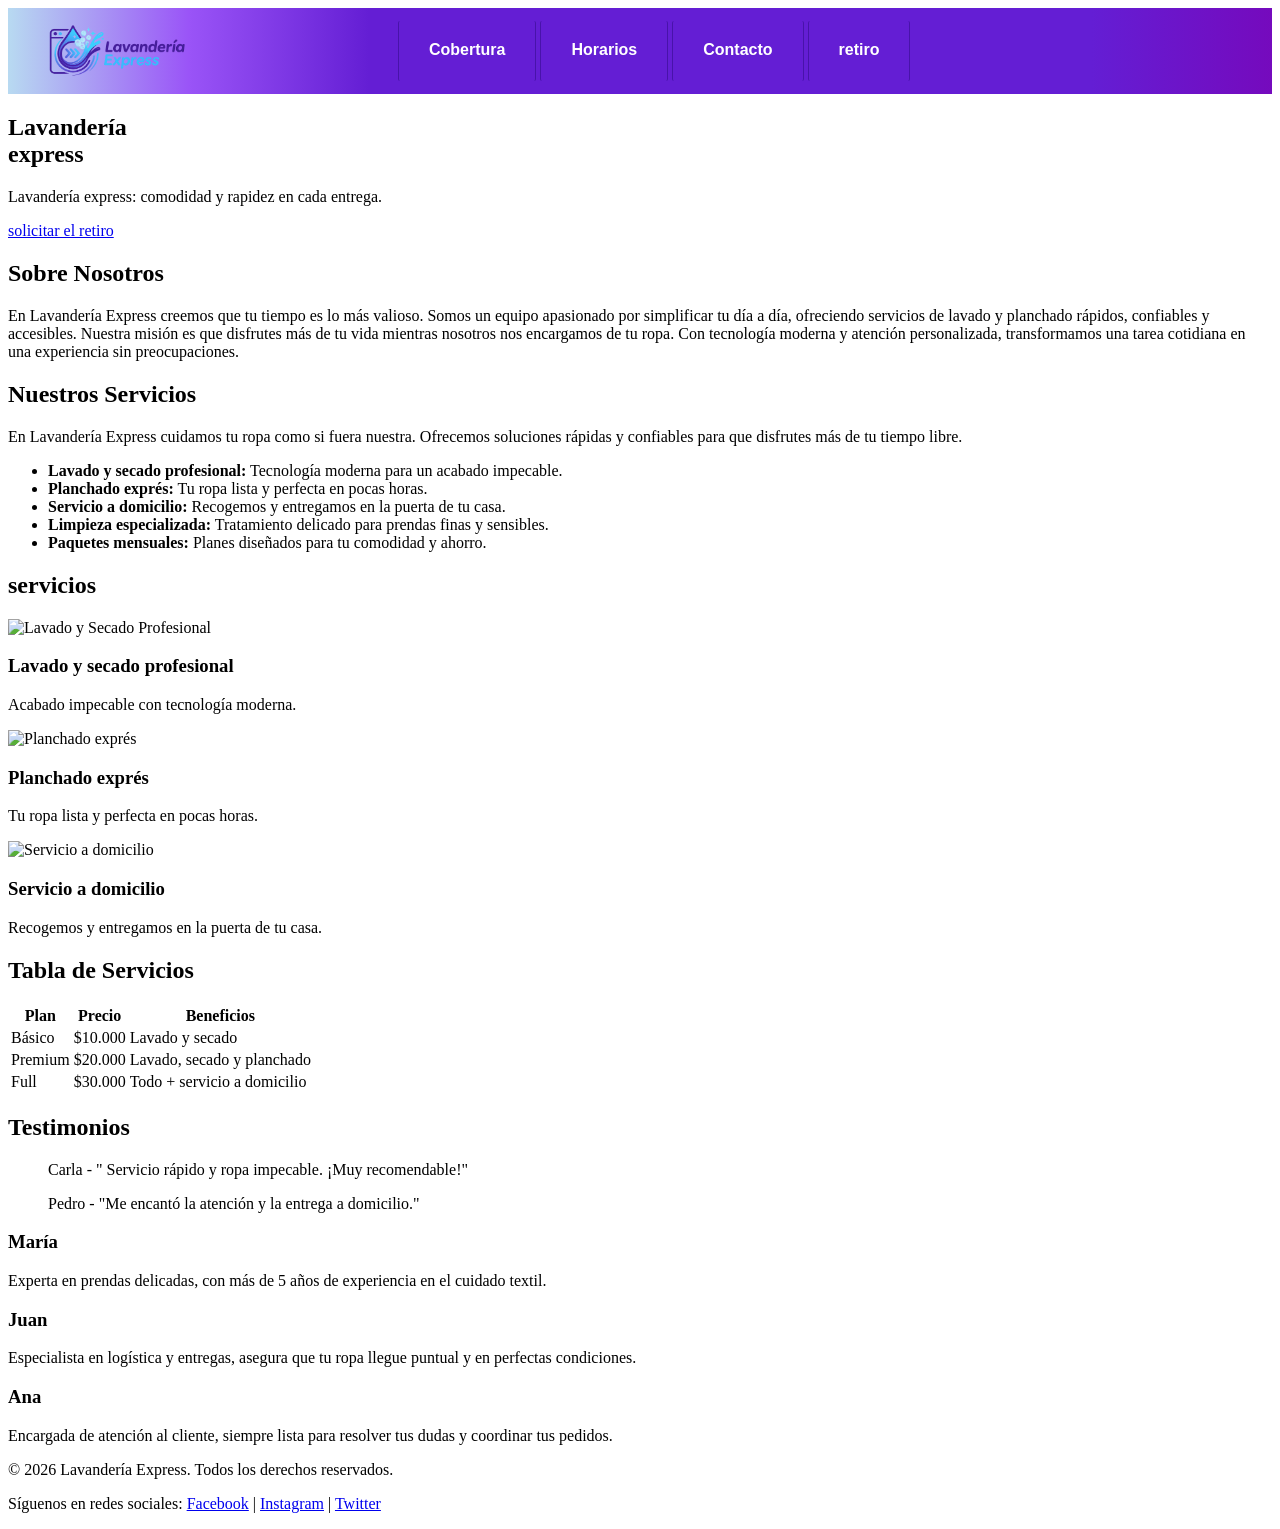
==== index.html @ fbf85f1e "etapa 1: navbar terminado" ====
<!DOCTYPE html>
<html lang="en">
<head>
  <meta charset="UTF-8">
  <meta name="viewport" content="width=device-width, initial-scale=1.0">
  <title>Lavanderia</title>
  <link rel="stylesheet" href="src/css/navbar.css">
</head>
<body>
  <header>
    <nav class="navbar">

      
      <a href="#" class="brand">
        <img src="src/assets/logoLavanderia.png" alt="logo" class="logo-lavanderia" id="logo">
      </a>
      
      
      <ul class="nav-links">
        
        <li><a href="#cobertura">Cobertura</a></li>
        <li><a href="#horarios">Horarios</a></li>
        <li><a href="#contacto">Contacto</a></li>
        <li><a href="#form-retiro">retiro</a></li>
      </ul>
    </nav>
  </header>
    
  <section class="hero">
    <h1>Lavandería <br>express</h1>
    <p>Lavandería express: comodidad y rapidez en cada entrega.</p>
    <a href="#retiro" class="btn">solicitar el retiro</a>
  </section>

  <main>
    <section class="sect-sobre-nosotros">
      <div>
        <h2>Sobre Nosotros</h2>
        <p>En Lavandería Express creemos que tu tiempo es lo más valioso. Somos un equipo apasionado por simplificar tu día a día, ofreciendo servicios de lavado y planchado rápidos, confiables y accesibles. Nuestra misión es que disfrutes más de tu vida mientras nosotros nos encargamos de tu ropa. Con tecnología moderna y atención personalizada, transformamos una tarea cotidiana en una experiencia sin preocupaciones.</p>
      </div>
    </section>

    <section class="sec-servicios">
      <div>
        <h2>Nuestros Servicios</h2>
        <p>En Lavandería Express cuidamos tu ropa como si fuera nuestra. Ofrecemos soluciones rápidas y confiables para que disfrutes más de tu tiempo libre.</p>
        <div>
          <ul>
            <li><b class="bold-service-one">Lavado y secado profesional:</b> Tecnología moderna para un acabado impecable.</li>
            <li><b class="bold-service-two">Planchado exprés:</b> Tu ropa lista y perfecta en pocas horas.</li>
            <li><b class="bold-service-one">Servicio a domicilio:</b> Recogemos y entregamos en la puerta de tu casa.</li>
            <li><b class="bold-service-two">Limpieza especializada:</b> Tratamiento delicado para prendas finas y sensibles.</li>
            <li><b class="bold-service-one">Paquetes mensuales:</b> Planes diseñados para tu comodidad y ahorro.</li>            
          </ul>
        </div>
      </div>
    </section>
    
    <section>
      <h2>servicios</h2>
      <div>

        <article>
          <img src="imagen-referencia1" alt="Lavado y Secado Profesional">
          <h3>Lavado y secado profesional</h3>
          <p>Acabado impecable con tecnología moderna.</p> 
        </article>

        <article>
          <img src="imagen-referencia2" alt="Planchado exprés">
          <h3>Planchado exprés</h3>
          <p>Tu ropa lista y perfecta en pocas horas.</p> 
        </article>

        <article>
          <img src="https://recadosadomicilio.com/theme/images/articles/lavanderia-a-domicilio-descubre-las-ventajas/lavanderia-a-domicilio-descubre-las-ventajas.webp" alt="Servicio a domicilio" width="200">
          <h3>Servicio a domicilio</h3>
          <p>Recogemos y entregamos en la puerta de tu casa.</p> 
        </article>

      </div>
    </section>

    <section>
      <h2>Tabla de Servicios</h2>
      <table>
        <tr>
          <th class="head-table">Plan</th>
          <th class="head-table">Precio</th>
          <th class="head-table">Beneficios</th>
        </tr>
        <tr>
          <td class="body-table-one">Básico</td>
          <td>$10.000</td>
          <td>Lavado y secado</td>
        </tr>
        <tr>
          <td class="body-table-two">Premium</td>
          <td>$20.000</td>
          <td>Lavado, secado y planchado</td>
        </tr>
        <tr>
          <td class="body-table-three">Full</td>
          <td>$30.000</td>
          <td>Todo + servicio a domicilio</td>
        </tr>
      </table>
    </section>

    <section>
      <h2>Testimonios</h2>
      <blockquote>Carla - " Servicio rápido y ropa impecable. ¡Muy recomendable!"</blockquote>
      <blockquote>Pedro - "Me encantó la atención y la entrega a domicilio."</blockquote>
    </section>

    <section>
      <article>
        <h3>María</h3>
        <p>Experta en prendas delicadas, con más de 5 años de experiencia en el cuidado textil.</p>
      </article>

      <article>
        <h3>Juan</h3>
        <p>Especialista en logística y entregas, asegura que tu ropa llegue puntual y en perfectas condiciones.</p>
      </article>

      <article>
        <h3>Ana</h3>
        <p>Encargada de atención al cliente, siempre lista para resolver tus dudas y coordinar tus pedidos.</p>
      </article>
    </section>
  </main>

  <footer>
  <p>© 2026 Lavandería Express. Todos los derechos reservados.</p>
  <p>Síguenos en redes sociales: 
    <a href="#">Facebook</a> | 
    <a href="#">Instagram</a> | 
    <a href="#">Twitter</a>
  </p>
  </footer>
  
</body>
</html>
---- src/css/navbar.css ----
/* barra de navegacion */

.navbar {
    display: flex;
    align-items: center;
    background: linear-gradient(to right, #b8daf1,#9a54f7,#641ed4,#641ed4, #641ed4, #641ed4, #641ed4, #750abd); /* color del background rgb */
    padding: 10px 30px;
    width: 100%;
    margin: 0;
    box-sizing: border-box;
}

#logo {
    width: 160px;
    height: auto;
    display: block;
    margin-right: 50px;
}

.brand {
    color: white;
    text-decoration: none;
    font-family: Arial, sans-serif;
    font-size: 24px;
    font-weight: bold;
    margin-right: 150px;
}

.nav-links {
    display: flex;
    align-items: center;
    list-style: none;
    gap: 3px;
    margin: 0;
    padding: 0 35px;
}

.nav-links li {
    border-right: 1.9px solid rgb(72, 19, 170);
    border-left: 1.9px solid rgb(72, 19, 170);
    padding-right: 1px;
    margin-right: 1px;
    height: 20px;
    padding: 20px;
    border-radius: 2px;
}



.nav-links a {
    color: white;
    text-decoration: none;
    font-family: Arial, sans-serif;
    font-weight: bold;
    padding: 10px;
}

.nav-links a:hover {
    color: linear-gradient(to right, #53e9e1 #641ed4, #42daf5);
    border-radius: 2px;
}
.nav-links li:hover {
    color: #e5e7eb;
    background-color: #6c1cec;
    border-radius: 4px;
}
.nav-links {
    display: flex;
    list-style: none;
    padding: 0;
    margin: 0;
}
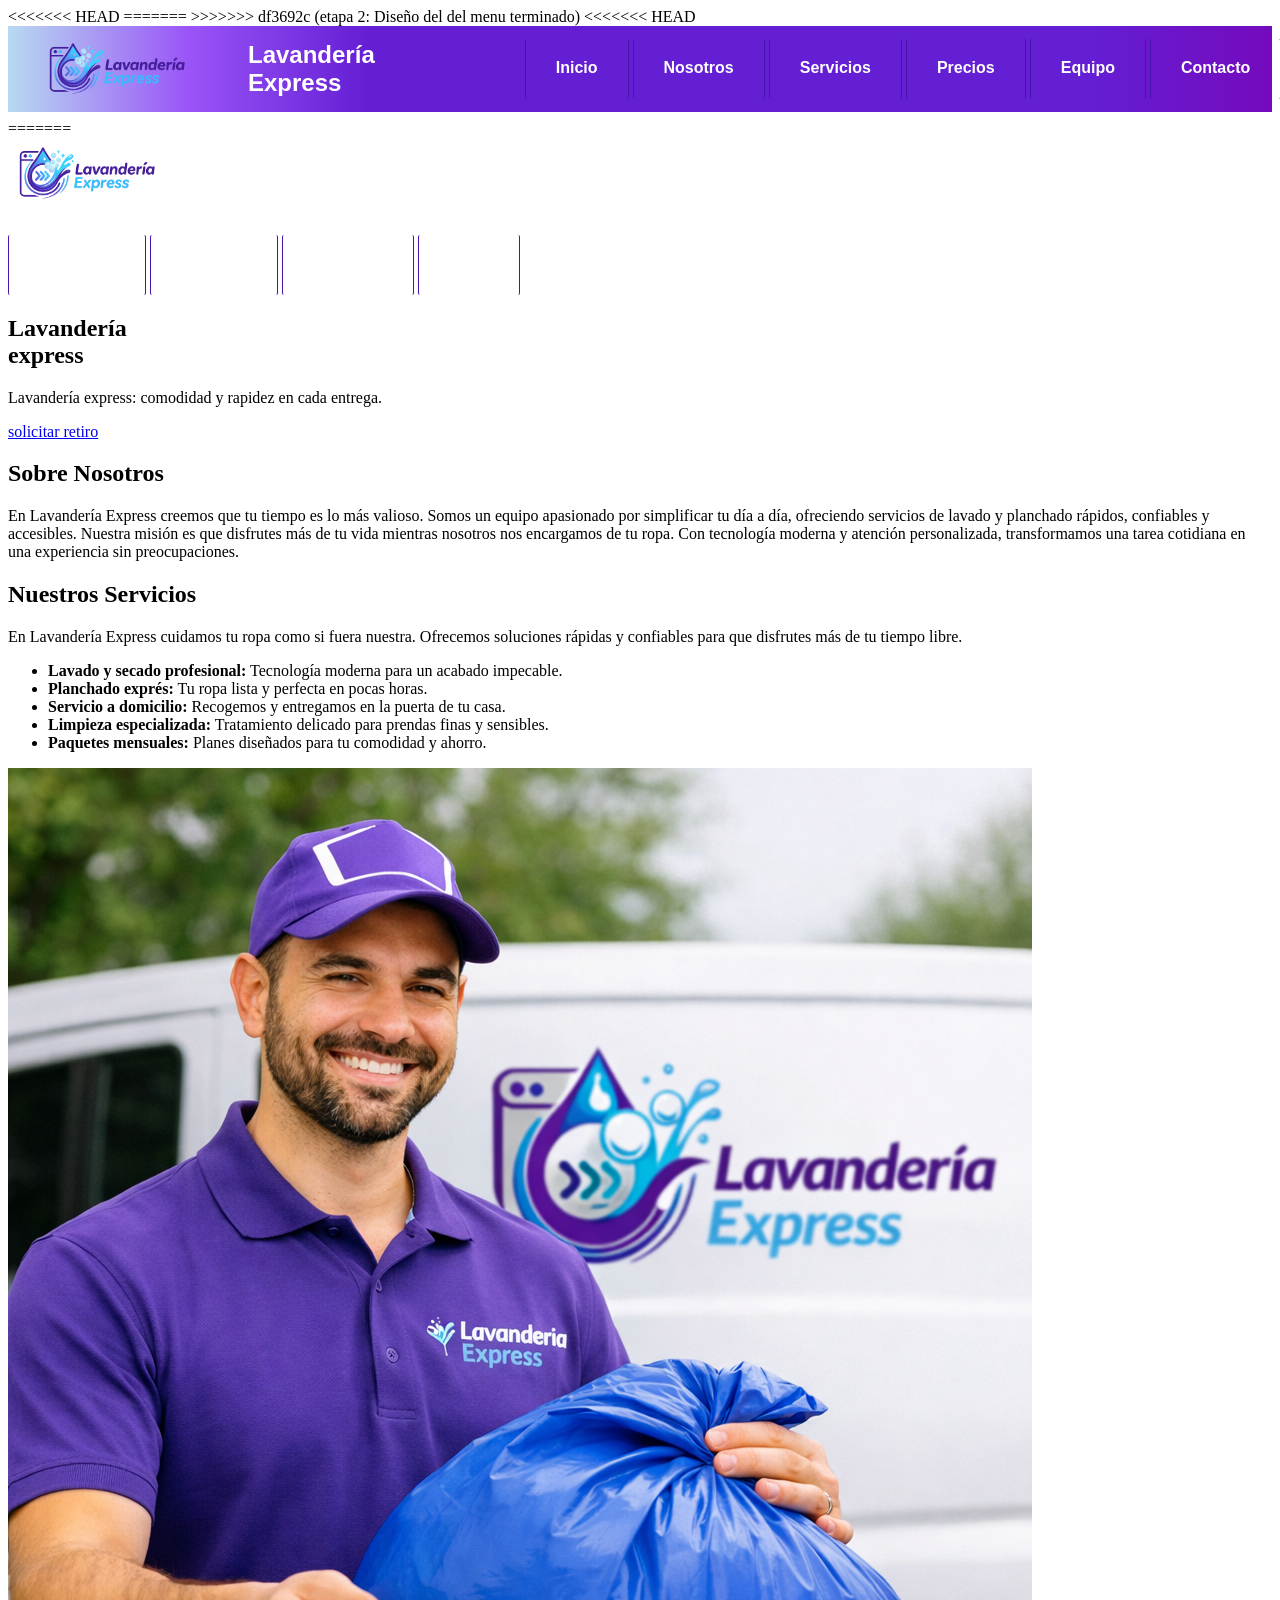
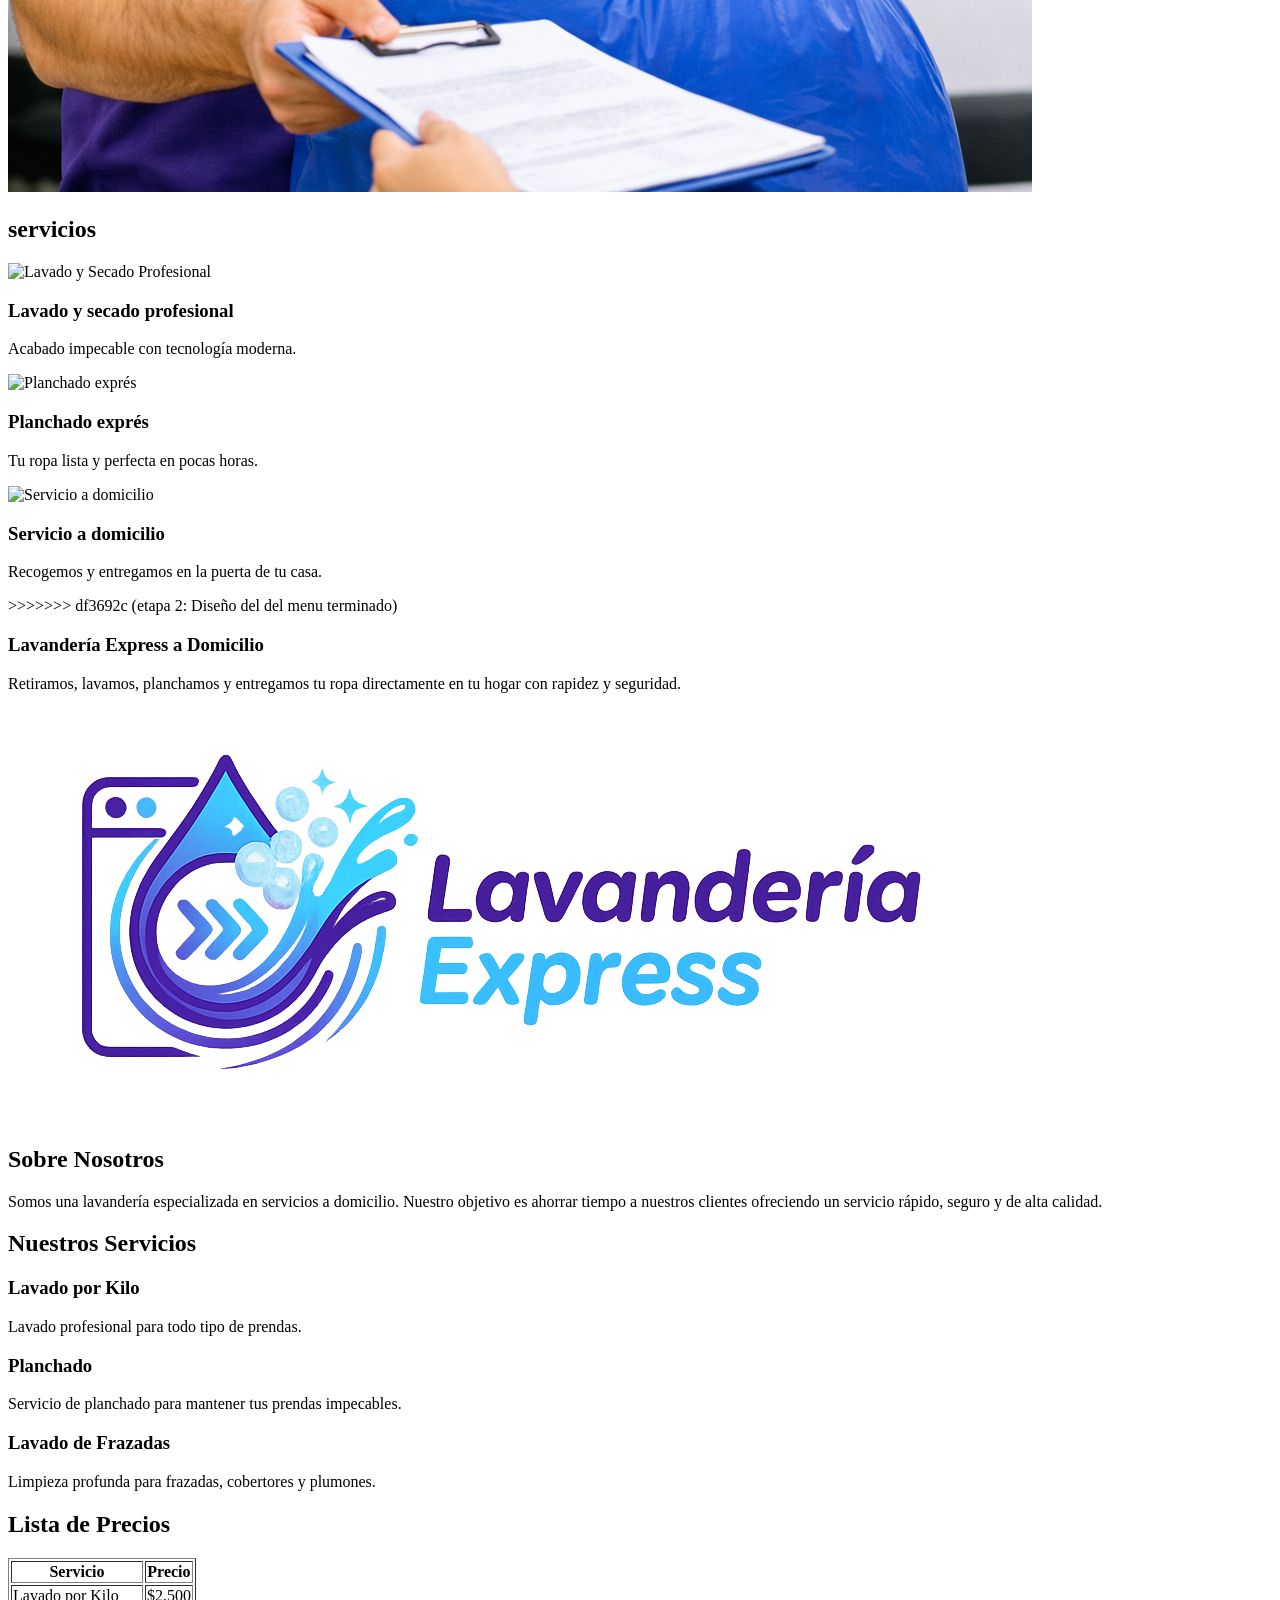
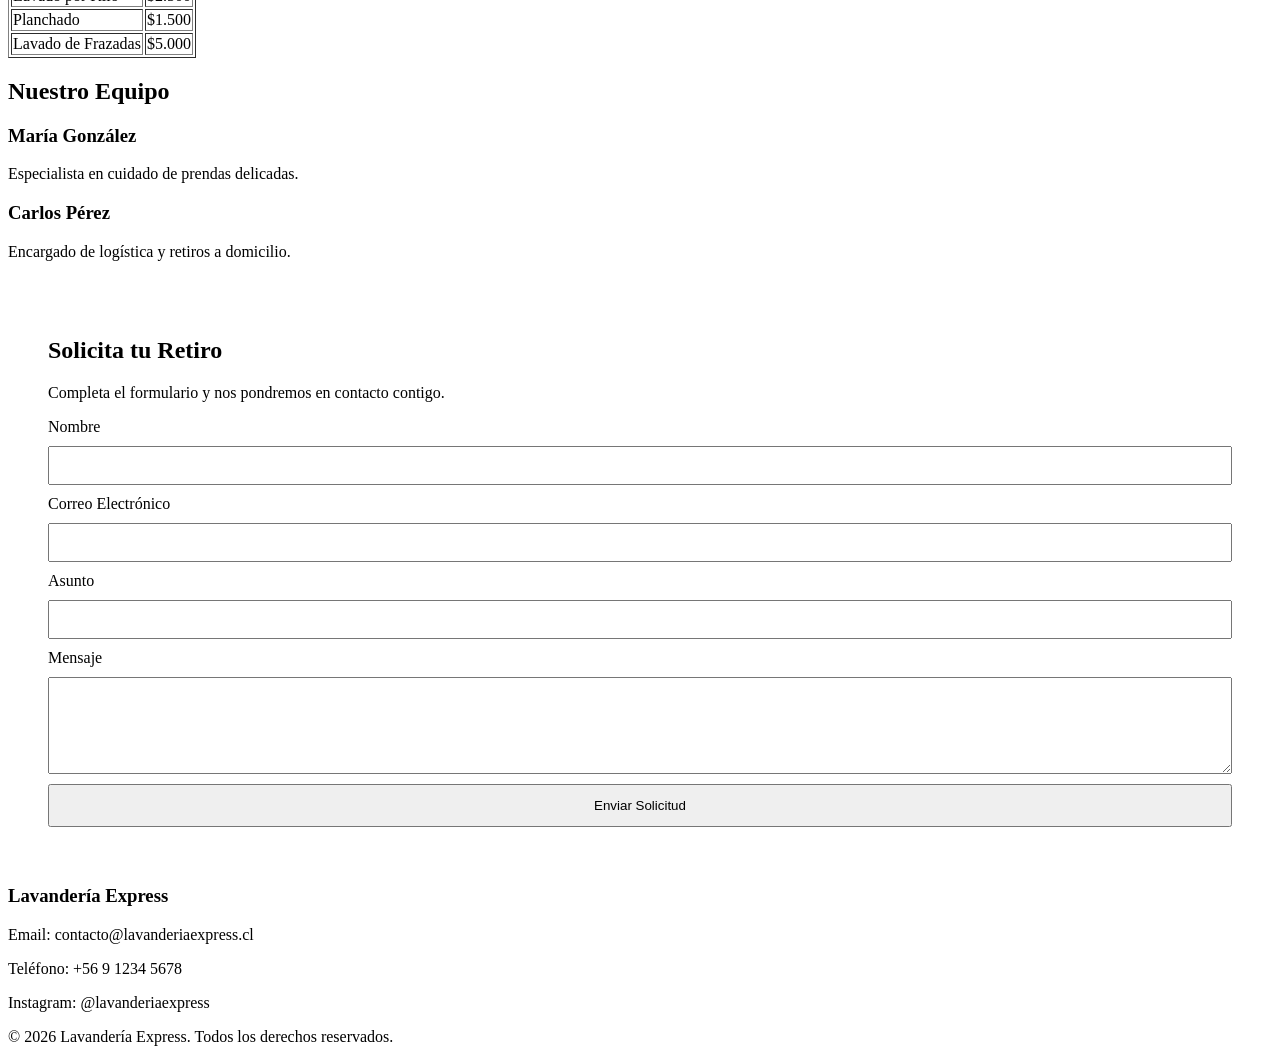
==== commit b6a0ffbe: "etapa 3: menu web terminado" ====
--- a/index.html
+++ b/index.html
@@ -1,15 +1,46 @@
 <!DOCTYPE html>
-<html lang="en">
+<html lang="es">
 <head>
+<<<<<<< HEAD
+    <meta charset="UTF-8">
+    <meta name="viewport" content="width=device-width, initial-scale=1.0">
+    <title>Lavandería Express</title>
+
+    <link rel="stylesheet" href="src/css/navbar.css">
+    <link rel="stylesheet" href="src/css/formulario.css">
+=======
   <meta charset="UTF-8">
   <meta name="viewport" content="width=device-width, initial-scale=1.0">
   <title>Lavanderia</title>
   <link rel="stylesheet" href="src/css/navbar.css">
+  <link rel="stylesheet" href="src/css/section.css">  
+>>>>>>> df3692c (etapa 2: Diseño del del menu terminado)
 </head>
+
 <body>
-  <header>
-    <nav class="navbar">
-
+
+<<<<<<< HEAD
+    <header>
+        <nav class="navbar">
+
+            <img id="logo" src="src/assets/logoLavanderia.png" alt="Logo de Lavandería Express">
+
+            <a href="#" class="brand">Lavandería Express</a>
+
+            <ul class="nav-links">
+                <li><a href="#inicio">Inicio</a></li>
+                <li><a href="#sobre-nosotros">Nosotros</a></li>
+                <li><a href="#servicios">Servicios</a></li>
+                <li><a href="#precios">Precios</a></li>
+                <li><a href="#equipo">Equipo</a></li>
+                <li><a href="#contacto">Contacto</a></li>
+            </ul>
+
+        </nav>
+    </header>
+
+    <main>
+=======
       
       <a href="#" class="brand">
         <img src="src/assets/logoLavanderia.png" alt="logo" class="logo-lavanderia" id="logo">
@@ -27,118 +58,200 @@
   </header>
     
   <section class="hero">
+    <div>
     <h1>Lavandería <br>express</h1>
-    <p>Lavandería express: comodidad y rapidez en cada entrega.</p>
-    <a href="#retiro" class="btn">solicitar el retiro</a>
+    <p class="parrafo">Lavandería express: comodidad y rapidez en cada entrega.</p>
+  </div>
+
+    <div>
+      <a href="#retiro" class="btn">solicitar retiro</a>
+    </div>
+
   </section>
 
-  <main>
+  <main class="contenido-menu">
     <section class="sect-sobre-nosotros">
-      <div>
+      <div class="div-sobre-n">
         <h2>Sobre Nosotros</h2>
         <p>En Lavandería Express creemos que tu tiempo es lo más valioso. Somos un equipo apasionado por simplificar tu día a día, ofreciendo servicios de lavado y planchado rápidos, confiables y accesibles. Nuestra misión es que disfrutes más de tu vida mientras nosotros nos encargamos de tu ropa. Con tecnología moderna y atención personalizada, transformamos una tarea cotidiana en una experiencia sin preocupaciones.</p>
       </div>
     </section>
 
-    <section class="sec-servicios">
-      <div>
-        <h2>Nuestros Servicios</h2>
-        <p>En Lavandería Express cuidamos tu ropa como si fuera nuestra. Ofrecemos soluciones rápidas y confiables para que disfrutes más de tu tiempo libre.</p>
-        <div>
-          <ul>
-            <li><b class="bold-service-one">Lavado y secado profesional:</b> Tecnología moderna para un acabado impecable.</li>
-            <li><b class="bold-service-two">Planchado exprés:</b> Tu ropa lista y perfecta en pocas horas.</li>
-            <li><b class="bold-service-one">Servicio a domicilio:</b> Recogemos y entregamos en la puerta de tu casa.</li>
-            <li><b class="bold-service-two">Limpieza especializada:</b> Tratamiento delicado para prendas finas y sensibles.</li>
-            <li><b class="bold-service-one">Paquetes mensuales:</b> Planes diseñados para tu comodidad y ahorro.</li>            
-          </ul>
+    <div class="servicios-wrapper">
+      <section class="sec-N-servicios">
+        <div class="servicios-text">
+          <h2>Nuestros Servicios</h2>
+          <p>En Lavandería Express cuidamos tu ropa como si fuera nuestra. Ofrecemos soluciones rápidas y confiables para que disfrutes más de tu tiempo libre.</p>
+          <div>
+            <ul>
+              <li><b class="bold-service-one">Lavado y secado profesional:</b> Tecnología moderna para un acabado impecable.</li>
+              <li><b class="bold-service-two">Planchado exprés:</b> Tu ropa lista y perfecta en pocas horas.</li>
+              <li><b class="bold-service-one">Servicio a domicilio:</b> Recogemos y entregamos en la puerta de tu casa.</li>
+              <li><b class="bold-service-two">Limpieza especializada:</b> Tratamiento delicado para prendas finas y sensibles.</li>
+              <li><b class="bold-service-one">Paquetes mensuales:</b> Planes diseñados para tu comodidad y ahorro.</li>
+            </ul>
+          </div>
         </div>
+      </section>
+      <div class="servicios-fuera">
+        <img src="src/assets/nuestrosServicios.png" alt="imagen" class="NuestrosServicios">
       </div>
-    </section>
-    
-    <section>
+    </div>
+
+    <section class="sec-S-servicios">
       <h2>servicios</h2>
       <div>
 
-        <article>
+        <article class="article-one">
           <img src="imagen-referencia1" alt="Lavado y Secado Profesional">
           <h3>Lavado y secado profesional</h3>
           <p>Acabado impecable con tecnología moderna.</p> 
         </article>
 
-        <article>
+        <article class="article-two">
           <img src="imagen-referencia2" alt="Planchado exprés">
           <h3>Planchado exprés</h3>
           <p>Tu ropa lista y perfecta en pocas horas.</p> 
         </article>
 
-        <article>
+        <article class="article-three">
           <img src="https://recadosadomicilio.com/theme/images/articles/lavanderia-a-domicilio-descubre-las-ventajas/lavanderia-a-domicilio-descubre-las-ventajas.webp" alt="Servicio a domicilio" width="200">
           <h3>Servicio a domicilio</h3>
           <p>Recogemos y entregamos en la puerta de tu casa.</p> 
         </article>
-
-      </div>
-    </section>
-
-    <section>
-      <h2>Tabla de Servicios</h2>
-      <table>
-        <tr>
-          <th class="head-table">Plan</th>
-          <th class="head-table">Precio</th>
-          <th class="head-table">Beneficios</th>
-        </tr>
-        <tr>
-          <td class="body-table-one">Básico</td>
-          <td>$10.000</td>
-          <td>Lavado y secado</td>
-        </tr>
-        <tr>
-          <td class="body-table-two">Premium</td>
-          <td>$20.000</td>
-          <td>Lavado, secado y planchado</td>
-        </tr>
-        <tr>
-          <td class="body-table-three">Full</td>
-          <td>$30.000</td>
-          <td>Todo + servicio a domicilio</td>
-        </tr>
-      </table>
-    </section>
-
-    <section>
-      <h2>Testimonios</h2>
-      <blockquote>Carla - " Servicio rápido y ropa impecable. ¡Muy recomendable!"</blockquote>
-      <blockquote>Pedro - "Me encantó la atención y la entrega a domicilio."</blockquote>
-    </section>
-
-    <section>
-      <article>
-        <h3>María</h3>
-        <p>Experta en prendas delicadas, con más de 5 años de experiencia en el cuidado textil.</p>
-      </article>
-
-      <article>
-        <h3>Juan</h3>
-        <p>Especialista en logística y entregas, asegura que tu ropa llegue puntual y en perfectas condiciones.</p>
-      </article>
-
-      <article>
-        <h3>Ana</h3>
-        <p>Encargada de atención al cliente, siempre lista para resolver tus dudas y coordinar tus pedidos.</p>
-      </article>
-    </section>
-  </main>
-
-  <footer>
-  <p>© 2026 Lavandería Express. Todos los derechos reservados.</p>
-  <p>Síguenos en redes sociales: 
-    <a href="#">Facebook</a> | 
-    <a href="#">Instagram</a> | 
-    <a href="#">Twitter</a>
-  </p>
-  </footer>
-  
+>>>>>>> df3692c (etapa 2: Diseño del del menu terminado)
+
+        <section id="inicio">
+            <h1>Lavandería Express a Domicilio</h1>
+            <p>
+                Retiramos, lavamos, planchamos y entregamos tu ropa
+                directamente en tu hogar con rapidez y seguridad.
+            </p>
+
+            <img src="src/assets/logoLavanderia.png"
+                 alt="Servicio de lavandería a domicilio">
+        </section>
+
+        <section id="sobre-nosotros">
+            <h2>Sobre Nosotros</h2>
+
+            <p>
+                Somos una lavandería especializada en servicios a domicilio.
+                Nuestro objetivo es ahorrar tiempo a nuestros clientes
+                ofreciendo un servicio rápido, seguro y de alta calidad.
+            </p>
+        </section>
+
+        <section id="servicios">
+
+            <h2>Nuestros Servicios</h2>
+
+            <article>
+                <h3>Lavado por Kilo</h3>
+                <p>Lavado profesional para todo tipo de prendas.</p>
+            </article>
+
+            <article>
+                <h3>Planchado</h3>
+                <p>Servicio de planchado para mantener tus prendas impecables.</p>
+            </article>
+
+            <article>
+                <h3>Lavado de Frazadas</h3>
+                <p>Limpieza profunda para frazadas, cobertores y plumones.</p>
+            </article>
+
+        </section>
+
+        <section id="precios">
+
+            <h2>Lista de Precios</h2>
+
+            <table border="1">
+
+                <tr>
+                    <th>Servicio</th>
+                    <th>Precio</th>
+                </tr>
+
+                <tr>
+                    <td>Lavado por Kilo</td>
+                    <td>$2.500</td>
+                </tr>
+
+                <tr>
+                    <td>Planchado</td>
+                    <td>$1.500</td>
+                </tr>
+
+                <tr>
+                    <td>Lavado de Frazadas</td>
+                    <td>$5.000</td>
+                </tr>
+
+            </table>
+
+        </section>
+
+        <section id="equipo">
+
+            <h2>Nuestro Equipo</h2>
+
+            <article>
+                <h3>María González</h3>
+                <p>Especialista en cuidado de prendas delicadas.</p>
+            </article>
+
+            <article>
+                <h3>Carlos Pérez</h3>
+                <p>Encargado de logística y retiros a domicilio.</p>
+            </article>
+
+        </section>
+
+        <section id="contacto">
+
+            <h2>Solicita tu Retiro</h2>
+
+            <p>
+                Completa el formulario y nos pondremos en contacto contigo.
+            </p>
+
+            <form id="formulario">
+
+                <label for="nombre">Nombre</label>
+                <input type="text" id="nombre" name="nombre" required>
+
+                <label for="email">Correo Electrónico</label>
+                <input type="email" id="email" name="email" required>
+
+                <label for="asunto">Asunto</label>
+                <input type="text" id="asunto" name="asunto" required>
+
+                <label for="mensaje">Mensaje</label>
+                <textarea id="mensaje" name="mensaje" rows="5" required></textarea>
+
+                <button type="submit">Enviar Solicitud</button>
+
+            </form>
+
+        </section>
+
+    </main>
+
+    <footer>
+
+        <h3>Lavandería Express</h3>
+
+        <p>Email: contacto@lavanderiaexpress.cl</p>
+        <p>Teléfono: +56 9 1234 5678</p>
+        <p>Instagram: @lavanderiaexpress</p>
+
+        <p>&copy; 2026 Lavandería Express. Todos los derechos reservados.</p>
+
+    </footer>
+
+    <script src="src/js/formulario.js"></script>
+
 </body>
 </html>
--- a/src/css/formulario.css
+++ b/src/css/formulario.css
@@ -0,0 +1,19 @@
+#contacto {
+    padding: 40px;
+}
+
+#formulario {
+    display: flex;
+    flex-direction: column;
+    gap: 10px;
+}
+
+#formulario input,
+#formulario textarea {
+    padding: 10px;
+}
+
+#formulario button {
+    padding: 12px;
+    cursor: pointer;
+}
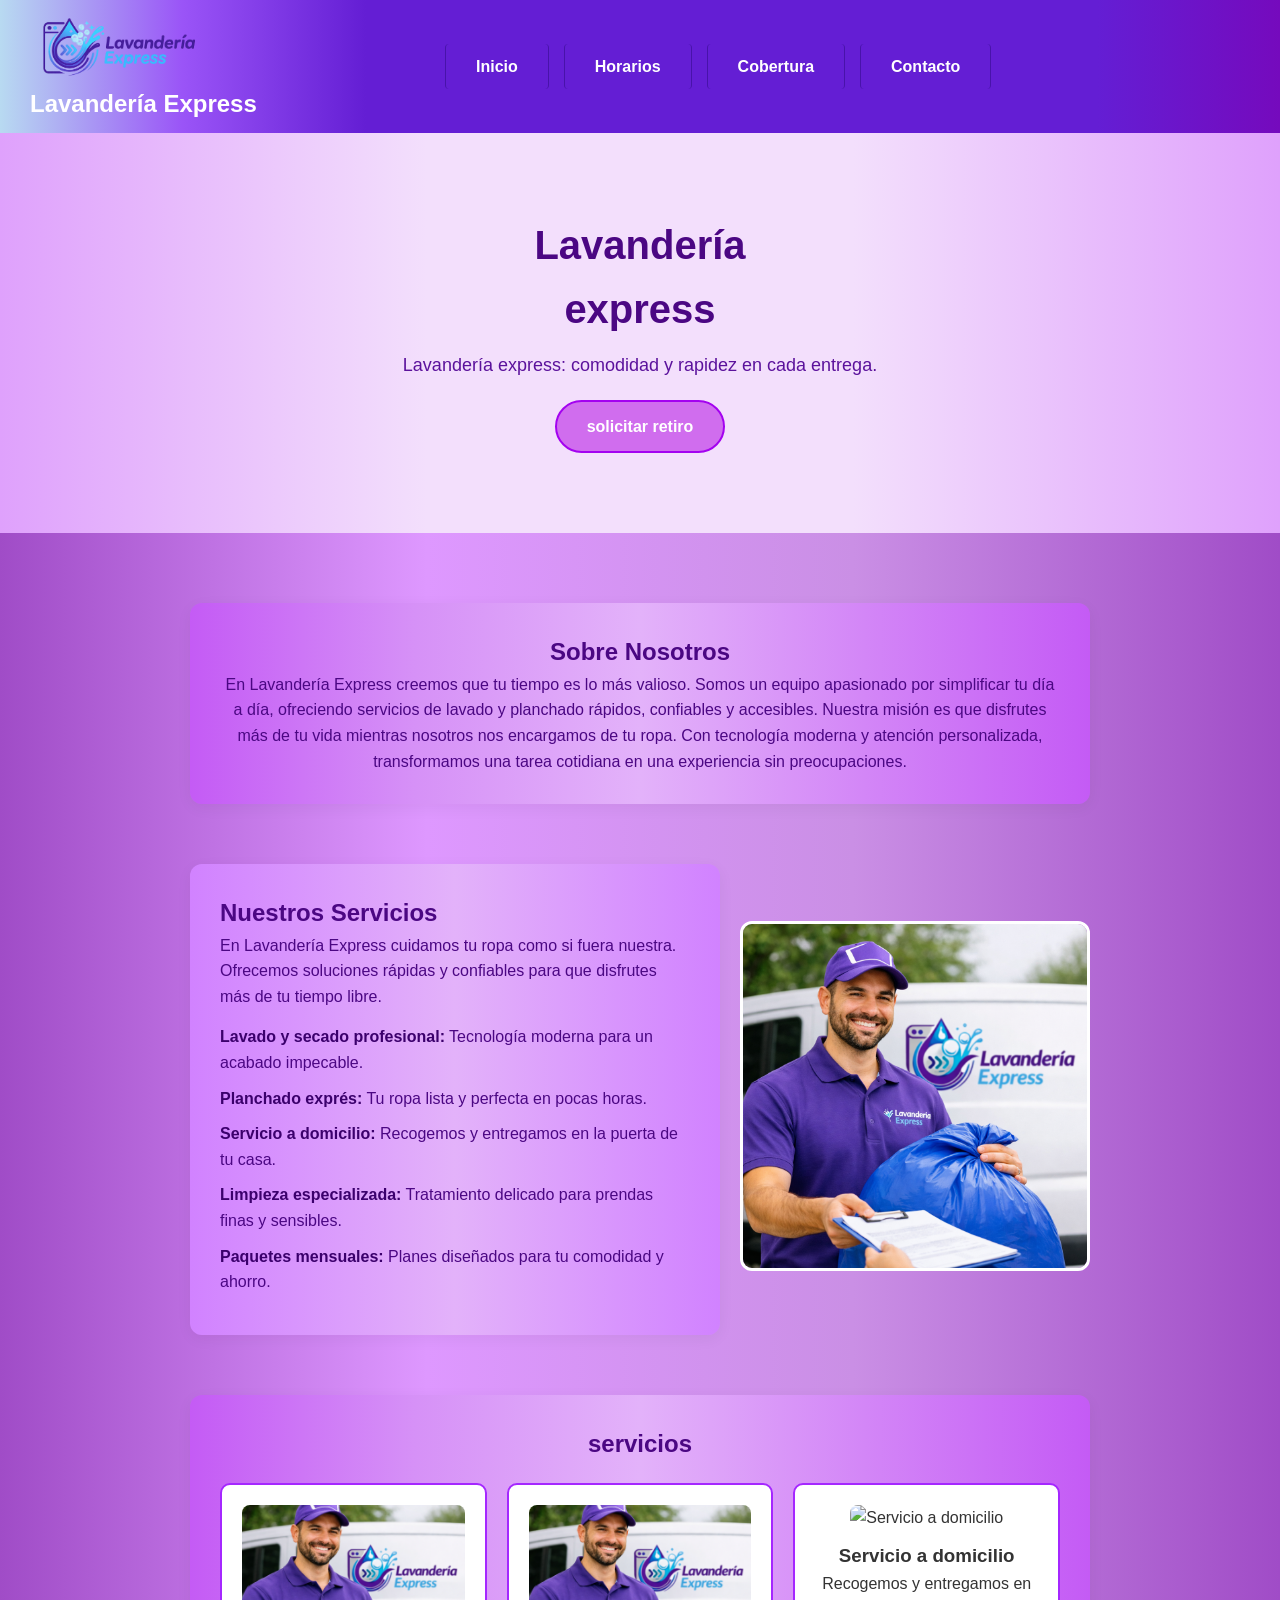
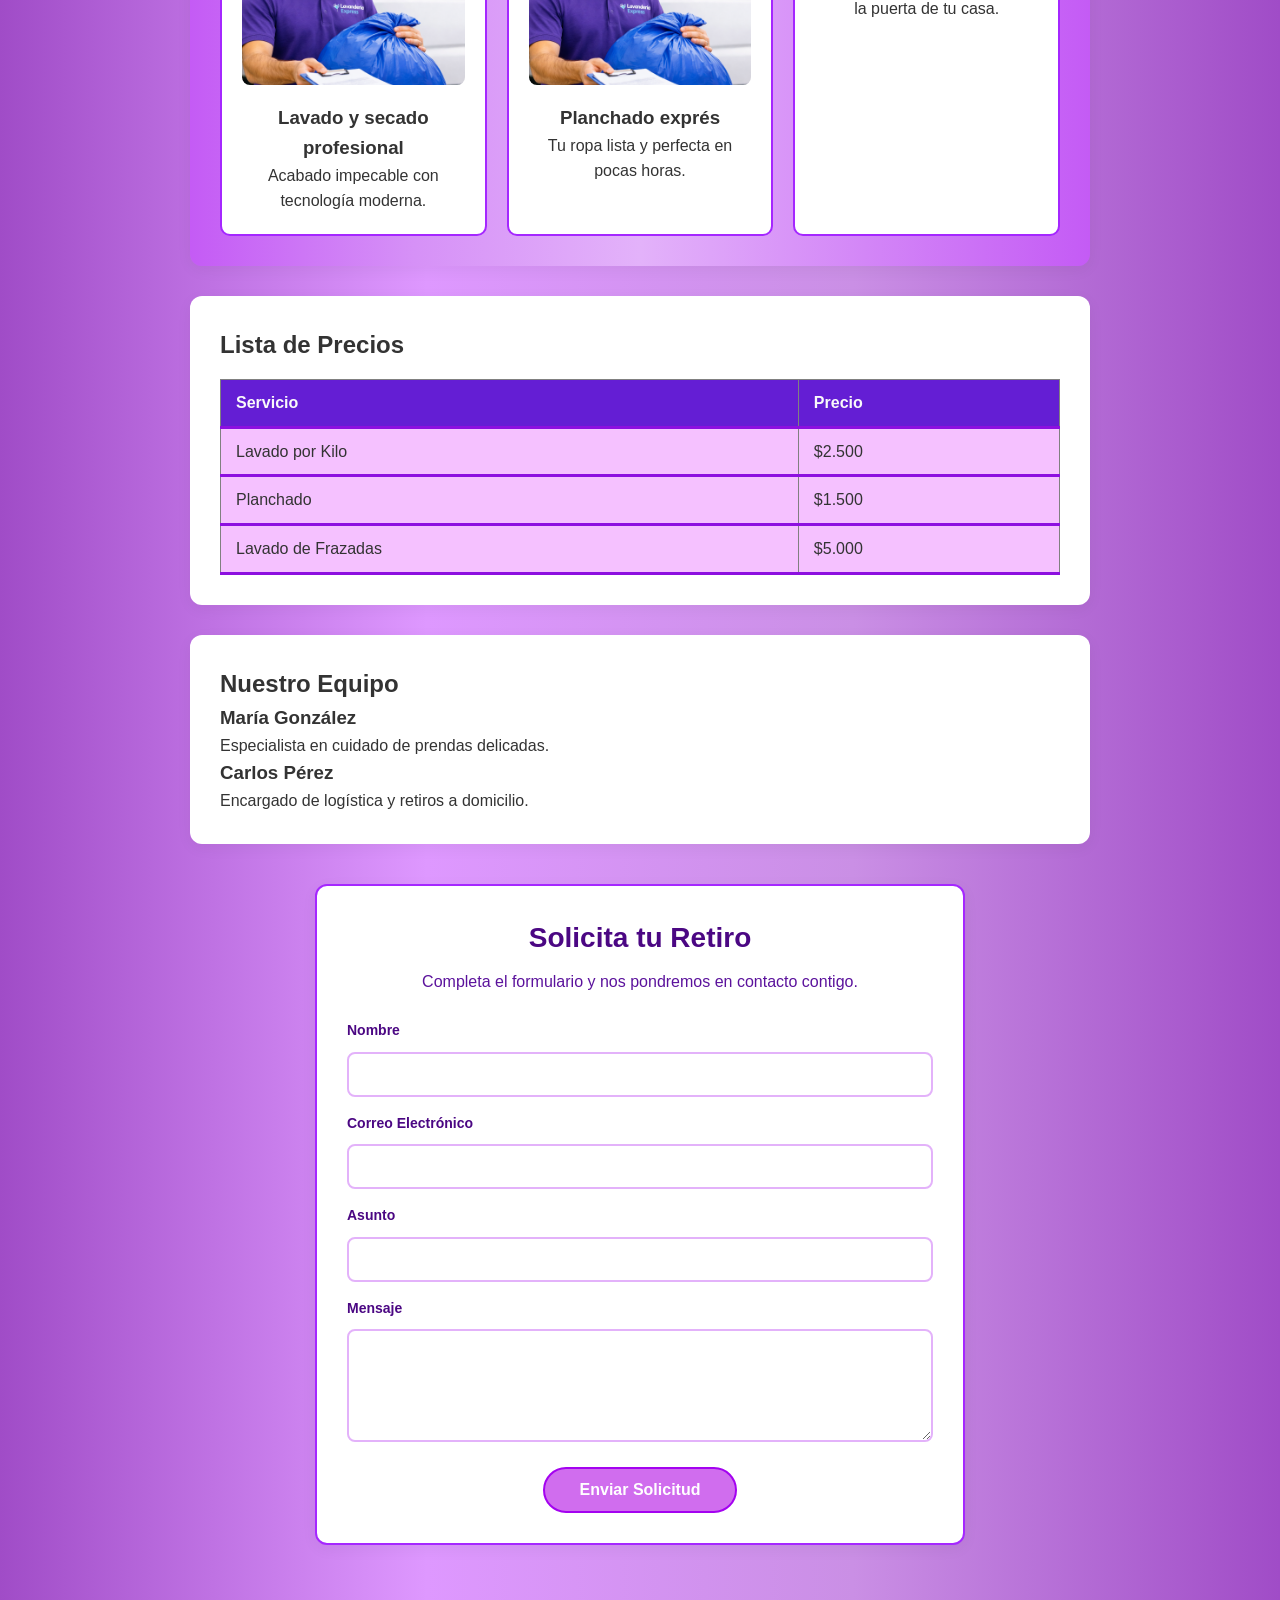
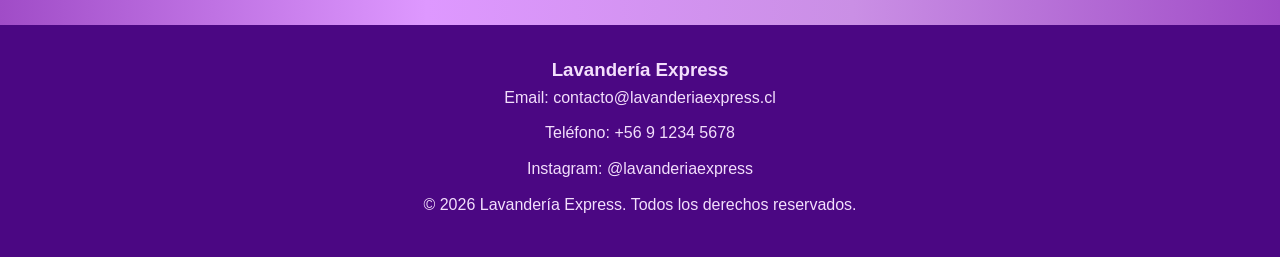
==== commit 0113b2b7: "etapa 4:  "ultimos retoques de la pagina  lavanderia express"" ====
--- a/index.html
+++ b/index.html
@@ -1,166 +1,92 @@
 <!DOCTYPE html>
 <html lang="es">
 <head>
-<<<<<<< HEAD
     <meta charset="UTF-8">
     <meta name="viewport" content="width=device-width, initial-scale=1.0">
     <title>Lavandería Express</title>
 
     <link rel="stylesheet" href="src/css/navbar.css">
+    <link rel="stylesheet" href="src/css/section.css">  
     <link rel="stylesheet" href="src/css/formulario.css">
-=======
-  <meta charset="UTF-8">
-  <meta name="viewport" content="width=device-width, initial-scale=1.0">
-  <title>Lavanderia</title>
-  <link rel="stylesheet" href="src/css/navbar.css">
-  <link rel="stylesheet" href="src/css/section.css">  
->>>>>>> df3692c (etapa 2: Diseño del del menu terminado)
 </head>
 
 <body>
 
-<<<<<<< HEAD
     <header>
         <nav class="navbar">
-
-            <img id="logo" src="src/assets/logoLavanderia.png" alt="Logo de Lavandería Express">
-
-            <a href="#" class="brand">Lavandería Express</a>
-
+            <a href="index.html" class="brand">
+                <img src="src/assets/logoLavanderia.png" alt="Logo de Lavandería Express" class="logo-lavanderia" id="logo">
+                Lavandería Express
+            </a>
             <ul class="nav-links">
-                <li><a href="#inicio">Inicio</a></li>
-                <li><a href="#sobre-nosotros">Nosotros</a></li>
-                <li><a href="#servicios">Servicios</a></li>
-                <li><a href="#precios">Precios</a></li>
-                <li><a href="#equipo">Equipo</a></li>
+                <li><a href="index.html">Inicio</a></li>
+                <li><a href="horario.html">Horarios</a></li>
+                <li><a href="src/components/cobertura.html">Cobertura</a></li>
                 <li><a href="#contacto">Contacto</a></li>
             </ul>
-
         </nav>
     </header>
 
-    <main>
-=======
-      
-      <a href="#" class="brand">
-        <img src="src/assets/logoLavanderia.png" alt="logo" class="logo-lavanderia" id="logo">
-      </a>
-      
-      
-      <ul class="nav-links">
-        
-        <li><a href="#cobertura">Cobertura</a></li>
-        <li><a href="#horarios">Horarios</a></li>
-        <li><a href="#contacto">Contacto</a></li>
-        <li><a href="#form-retiro">retiro</a></li>
-      </ul>
-    </nav>
-  </header>
-    
-  <section class="hero">
-    <div>
-    <h1>Lavandería <br>express</h1>
-    <p class="parrafo">Lavandería express: comodidad y rapidez en cada entrega.</p>
-  </div>
-
-    <div>
-      <a href="#retiro" class="btn">solicitar retiro</a>
-    </div>
-
-  </section>
-
-  <main class="contenido-menu">
-    <section class="sect-sobre-nosotros">
-      <div class="div-sobre-n">
-        <h2>Sobre Nosotros</h2>
-        <p>En Lavandería Express creemos que tu tiempo es lo más valioso. Somos un equipo apasionado por simplificar tu día a día, ofreciendo servicios de lavado y planchado rápidos, confiables y accesibles. Nuestra misión es que disfrutes más de tu vida mientras nosotros nos encargamos de tu ropa. Con tecnología moderna y atención personalizada, transformamos una tarea cotidiana en una experiencia sin preocupaciones.</p>
-      </div>
+    <section class="hero">
+        <div>
+            <h1>Lavandería <br>express</h1>
+            <p class="parrafo">Lavandería express: comodidad y rapidez en cada entrega.</p>
+        </div>
+        <div>
+            <a href="#contacto" class="btn">solicitar retiro</a>
+        </div>
     </section>
 
-    <div class="servicios-wrapper">
-      <section class="sec-N-servicios">
-        <div class="servicios-text">
-          <h2>Nuestros Servicios</h2>
-          <p>En Lavandería Express cuidamos tu ropa como si fuera nuestra. Ofrecemos soluciones rápidas y confiables para que disfrutes más de tu tiempo libre.</p>
-          <div>
-            <ul>
-              <li><b class="bold-service-one">Lavado y secado profesional:</b> Tecnología moderna para un acabado impecable.</li>
-              <li><b class="bold-service-two">Planchado exprés:</b> Tu ropa lista y perfecta en pocas horas.</li>
-              <li><b class="bold-service-one">Servicio a domicilio:</b> Recogemos y entregamos en la puerta de tu casa.</li>
-              <li><b class="bold-service-two">Limpieza especializada:</b> Tratamiento delicado para prendas finas y sensibles.</li>
-              <li><b class="bold-service-one">Paquetes mensuales:</b> Planes diseñados para tu comodidad y ahorro.</li>
-            </ul>
-          </div>
-        </div>
-      </section>
-      <div class="servicios-fuera">
-        <img src="src/assets/nuestrosServicios.png" alt="imagen" class="NuestrosServicios">
-      </div>
-    </div>
-
-    <section class="sec-S-servicios">
-      <h2>servicios</h2>
-      <div>
-
-        <article class="article-one">
-          <img src="imagen-referencia1" alt="Lavado y Secado Profesional">
-          <h3>Lavado y secado profesional</h3>
-          <p>Acabado impecable con tecnología moderna.</p> 
-        </article>
-
-        <article class="article-two">
-          <img src="imagen-referencia2" alt="Planchado exprés">
-          <h3>Planchado exprés</h3>
-          <p>Tu ropa lista y perfecta en pocas horas.</p> 
-        </article>
-
-        <article class="article-three">
-          <img src="https://recadosadomicilio.com/theme/images/articles/lavanderia-a-domicilio-descubre-las-ventajas/lavanderia-a-domicilio-descubre-las-ventajas.webp" alt="Servicio a domicilio" width="200">
-          <h3>Servicio a domicilio</h3>
-          <p>Recogemos y entregamos en la puerta de tu casa.</p> 
-        </article>
->>>>>>> df3692c (etapa 2: Diseño del del menu terminado)
-
-        <section id="inicio">
-            <h1>Lavandería Express a Domicilio</h1>
-            <p>
-                Retiramos, lavamos, planchamos y entregamos tu ropa
-                directamente en tu hogar con rapidez y seguridad.
-            </p>
-
-            <img src="src/assets/logoLavanderia.png"
-                 alt="Servicio de lavandería a domicilio">
+    <main class="contenido-menu">
+        <section class="sect-sobre-nosotros">
+            <div class="div-sobre-n">
+                <h2>Sobre Nosotros</h2>
+                <p>En Lavandería Express creemos que tu tiempo es lo más valioso. Somos un equipo apasionado por simplificar tu día a día, ofreciendo servicios de lavado y planchado rápidos, confiables y accesibles. Nuestra misión es que disfrutes más de tu vida mientras nosotros nos encargamos de tu ropa. Con tecnología moderna y atención personalizada, transformamos una tarea cotidiana en una experiencia sin preocupaciones.</p>
+            </div>
         </section>
 
-        <section id="sobre-nosotros">
-            <h2>Sobre Nosotros</h2>
+        <div class="servicios-wrapper">
+            <section class="sec-N-servicios">
+                <div class="servicios-text">
+                    <h2>Nuestros Servicios</h2>
+                    <p>En Lavandería Express cuidamos tu ropa como si fuera nuestra. Ofrecemos soluciones rápidas y confiables para que disfrutes más de tu tiempo libre.</p>
+                    <div>
+                        <ul>
+                            <li><b class="bold-service-one">Lavado y secado profesional:</b> Tecnología moderna para un acabado impecable.</li>
+                            <li><b class="bold-service-two">Planchado exprés:</b> Tu ropa lista y perfecta en pocas horas.</li>
+                            <li><b class="bold-service-one">Servicio a domicilio:</b> Recogemos y entregamos en la puerta de tu casa.</li>
+                            <li><b class="bold-service-two">Limpieza especializada:</b> Tratamiento delicado para prendas finas y sensibles.</li>
+                            <li><b class="bold-service-one">Paquetes mensuales:</b> Planes diseñados para tu comodidad y ahorro.</li>
+                        </ul>
+                    </div>
+                </div>
+            </section>
+            <div class="servicios-fuera">
+                <img src="src/assets/nuestrosServicios.png" alt="imagen" class="NuestrosServicios">
+            </div>
+        </div>
 
-            <p>
-                Somos una lavandería especializada en servicios a domicilio.
-                Nuestro objetivo es ahorrar tiempo a nuestros clientes
-                ofreciendo un servicio rápido, seguro y de alta calidad.
-            </p>
-        </section>
+        <section class="sec-S-servicios">
+            <h2>servicios</h2>
+            <div>
+                <article class="article-one">
+                    <img src="src/assets/nuestrosServicios.png" alt="Lavado y Secado Profesional">
+                    <h3>Lavado y secado profesional</h3>
+                    <p>Acabado impecable con tecnología moderna.</p> 
+                </article>
 
-        <section id="servicios">
+                <article class="article-two">
+                    <img src="src/assets/nuestrosServicios.png" alt="Planchado exprés">
+                    <h3>Planchado exprés</h3>
+                    <p>Tu ropa lista y perfecta en pocas horas.</p> 
+                </article>
 
-            <h2>Nuestros Servicios</h2>
-
-            <article>
-                <h3>Lavado por Kilo</h3>
-                <p>Lavado profesional para todo tipo de prendas.</p>
-            </article>
-
-            <article>
-                <h3>Planchado</h3>
-                <p>Servicio de planchado para mantener tus prendas impecables.</p>
-            </article>
-
-            <article>
-                <h3>Lavado de Frazadas</h3>
-                <p>Limpieza profunda para frazadas, cobertores y plumones.</p>
-            </article>
-
+                <article class="article-three">
+                    <img src="https://recadosadomicilio.com/theme/images/articles/lavanderia-a-domicilio-descubre-las-ventajas/lavanderia-a-domicilio-descubre-las-ventajas.webp" alt="Servicio a domicilio" width="200">
+                    <h3>Servicio a domicilio</h3>
+                    <p>Recogemos y entregamos en la puerta de tu casa.</p> 
+                </article>
+            </div>
         </section>
 
         <section id="precios">
@@ -251,7 +177,7 @@
 
     </footer>
 
-    <script src="src/js/formulario.js"></script>
+    <script src="src/js/src/js/formulario.js"></script>
 
 </body>
 </html>
--- a/src/css/navbar.css
+++ b/src/css/navbar.css
@@ -11,7 +11,7 @@
 }
 
 #logo {
-    width: 160px;
+    width: 180px;
     height: auto;
     display: block;
     margin-right: 50px;
@@ -30,43 +30,33 @@
     display: flex;
     align-items: center;
     list-style: none;
-    gap: 3px;
+    gap: 15px;
     margin: 0;
     padding: 0 35px;
 }
 
+/* es para los palitos de separacion de los links del navbar */
 .nav-links li {
     border-right: 1.9px solid rgb(72, 19, 170);
     border-left: 1.9px solid rgb(72, 19, 170);
-    padding-right: 1px;
-    margin-right: 1px;
-    height: 20px;
-    padding: 20px;
-    border-radius: 2px;
+    padding: 10px 20px;
+    border-radius: 4px;
+    transition: 0.3s ease;
 }
 
-
-
+/* color de fuente de los links del navbar */
 .nav-links a {
     color: white;
     text-decoration: none;
     font-family: Arial, sans-serif;
     font-weight: bold;
-    padding: 10px;
+    padding: 5px 10px;
 }
 
 .nav-links a:hover {
-    color: linear-gradient(to right, #53e9e1 #641ed4, #42daf5);
-    border-radius: 2px;
+    color: #53e9e1; /* Corregido degradado inválido a color aqua sólido */
 }
+
 .nav-links li:hover {
-    color: #e5e7eb;
     background-color: #6c1cec;
-    border-radius: 4px;
 }
-.nav-links {
-    display: flex;
-    list-style: none;
-    padding: 0;
-    margin: 0;
-}
--- a/src/css/section.css
+++ b/src/css/section.css
@@ -0,0 +1,233 @@
+/*para que ocupe toda la pagina*/
+* {
+    margin: 0;
+    padding: 0;
+    box-sizing: border-box;
+}
+
+/* font-family por defecto, color de cuerpo, etc */
+body {
+    font-family: Arial, sans-serif;
+    color: #333333;
+    background-color: #f8f6fc;
+    line-height: 1.6;
+}
+
+/* portada lavanderia */
+.hero {
+    background: linear-gradient(to right, #dfa1fc, #f3dffc, #f3dffc, #dfa1fc);
+    padding: 80px 20px;
+    text-align: center;
+}
+
+/* titulo lavanderia*/
+.hero h1 {
+    font-size: 40px;
+    color: #4b0783;
+    margin-bottom: 10px;
+}
+
+.parrafo {
+    font-size: 18px;
+    color: #5b129c;
+    margin-bottom: 20px;
+}
+
+/* boton de solicitar retiro */
+.btn {
+    display: inline-block;
+    background-color: #d06dee;
+    color: white;
+    text-decoration: none;
+    padding: 12px 30px;
+    border-radius: 30px;
+    border: 2px solid #a402f0;
+    font-weight: bold;
+}
+
+.btn:hover {
+    background-color: #b55df3;
+}
+
+/* contenido del menu */
+.contenido-menu {
+    background: linear-gradient(to right, #a04cc7, #de98ff, #ca8fe5, #a04cc7);
+    padding: 40px 20px;
+}
+
+/* Estilo común para las secciones del menú */
+.contenido-menu section {
+    background-color: white;
+    max-width: 900px;
+    margin: 30px auto;
+    padding: 30px;
+    border-radius: 12px;
+    box-shadow: 0 4px 15px rgba(0, 0, 0, 0.05);
+}
+
+/* Sección Sobre Nosotros (Mantiene su color especial) */
+.contenido-menu section.sect-sobre-nosotros {
+    background: linear-gradient(to right, #c45bf5, #d691f7, #e3b2fa, #d386f7, #c45bf5);
+    color: #4b0783;
+    text-align: center;
+}
+
+/* nuestros servicios */
+.servicios-wrapper {
+    display: flex;
+    justify-content: space-between;
+    align-items: center;
+    max-width: 900px;
+    margin: 30px auto;
+    gap: 20px;
+    flex-wrap: wrap;
+}
+
+/* seccion nuestro servicio con fondo personalizado y color de texto*/
+.sec-N-servicios {
+    background: linear-gradient(to right, #d182ff, #e3b2fa, #d182ff) !important; /* Fuerza color */
+    color: #4b0783;
+    flex: 1;
+    min-width: 300px;
+}
+
+/* quita el estilo de de lista al contenido seccion */
+.sec-N-servicios ul {
+    list-style: none;
+    margin-top: 15px;
+}
+
+/* ajusta el espacio entre listas*/
+.sec-N-servicios li {
+    margin-bottom: 10px;
+}
+
+.bold-service-one,
+.bold-service-two {
+    color: #3b006c;
+}
+
+.NuestrosServicios {
+    width: 100%;
+    max-width: 350px;
+    border-radius: 12px;
+    border: 3px solid white;
+}
+
+/* tarjetas de servicio */
+.sec-S-servicios {
+    background: linear-gradient(to right, #c45bf5, #d691f7, #e3b2fa, #d386f7, #c45bf5) !important;
+}
+
+.sec-S-servicios h2 {
+    color: #4b0783;
+    text-align: center;
+    margin-bottom: 20px;
+}
+
+.sec-S-servicios > div {
+    display: flex;
+    justify-content: center;
+    gap: 20px;
+    flex-wrap: wrap;
+}
+
+.sec-S-servicios article {
+    background-color: white;
+    padding: 20px;
+    border-radius: 10px;
+    border: 2px solid #a527ff;
+    text-align: center;
+    flex: 1 1 250px;
+    max-width: 300px;
+}
+
+/* ajusta el tamaño de las imagenes en servicios */
+.sec-S-servicios article img {
+    width: 100%;
+    height: 180px;
+    object-fit: cover;
+    border-radius: 8px;
+    margin-bottom: 10px;
+}
+
+.article-three {
+    background-color: #ffffff ;
+}
+
+/* tabla de los precios */
+table {
+    width: 100%;
+    border-collapse: collapse;
+    margin-top: 15px;
+}
+
+th, td {
+    padding: 10px 15px;
+    text-align: left;
+    border-bottom: 3px solid #8d0fe0;
+    background-color: #f5c1ff
+}
+
+th {
+    background-color: #641ed4;
+    color: rgb(249, 249, 250);
+}
+
+.body-table-one { font-weight: bold; color: #641ed4; }
+.body-table-two { font-weight: bold; color: #9a54f7; }
+.body-table-three { font-weight: bold; color: #4b0783; }
+
+/* testimonio de  los clientes */
+blockquote {
+    background-color: #fbf8ff;
+    border-left: 5px solid #9a54f7;
+    padding: 15px;
+    margin: 15px 0;
+    font-style: italic;
+    color: #4b0783;
+    border-radius: 0 8px 8px 0;
+}
+
+/* equipo de trabajo  */
+.contenido-menu section:last-of-type article {
+    margin-bottom: 15px;
+    padding-bottom: 15px;
+    border-bottom: 1px dashed #e3b2fa;
+}
+
+.contenido-menu section:last-of-type article:last-child {
+    border-bottom: none;
+    margin-bottom: 0;
+    padding-bottom: 0;
+}
+
+/* para la ultima seccion de h3 */
+.contenido-menu section:last-of-type h3 {
+    color: #641ed4;
+    margin-bottom: 5px;
+}
+
+/* footer o pie de pagina */
+footer {
+    background-color: #4b0783;
+    color: #f3dffc;
+    text-align: center;
+    padding: 30px 20px;
+}
+
+/* parrafo de footer */
+footer p {
+    margin-bottom: 10px;
+}
+
+/* color para direccion redes sociales en celeste en footer */
+footer a {
+    color: #53e9e1;
+    text-decoration: none;
+    font-weight: bold;
+}
+/* cambiar color de direccion redes sociales a blanco en footer */
+footer a:hover {
+    color: white;
+}
--- a/src/css/formulario.css
+++ b/src/css/formulario.css
@@ -1,19 +1,76 @@
-#contacto {
-    padding: 40px;
-}
-
-#formulario {
-    display: flex;
-    flex-direction: column;
-    gap: 10px;
-}
-
-#formulario input,
-#formulario textarea {
-    padding: 10px;
-}
-
-#formulario button {
-    padding: 12px;
-    cursor: pointer;
-}
+/* Estilo para la sección de Contacto y el Formulario */
+
+#contacto {
+    background-color: white;
+    max-width: 650px;
+    width: 90%;
+    margin: 40px auto;
+    padding: 30px;
+    border-radius: 12px;
+    border: 2px solid #a527ff;
+    box-shadow: 0 4px 15px rgba(0, 0, 0, 0.05);
+    font-family: Arial, sans-serif;
+}
+
+#contacto h2 {
+    color: #4b0783;
+    text-align: center;
+    margin-bottom: 8px;
+    font-size: 28px;
+}
+
+#contacto p {
+    color: #5b129c;
+    text-align: center;
+    margin-bottom: 25px;
+    font-size: 16px;
+}
+
+#formulario {
+    display: flex;
+    flex-direction: column;
+    gap: 15px;
+}
+
+#formulario label {
+    color: #4b0783;
+    font-weight: bold;
+    font-size: 14px;
+    margin-bottom: -5px;
+}
+
+#formulario input,
+#formulario textarea {
+    padding: 12px 15px;
+    border: 2px solid #e3b2fa;
+    border-radius: 8px;
+    font-size: 15px;
+    font-family: inherit;
+    outline: none;
+    transition: border-color 0.2s ease, box-shadow 0.2s ease;
+}
+
+#formulario input:focus,
+#formulario textarea:focus {
+    border-color: #a527ff;
+    box-shadow: 0 0 8px rgba(165, 39, 255, 0.25);
+}
+
+#formulario button {
+    background-color: #d06dee;
+    color: white;
+    border: 2px solid #a402f0;
+    border-radius: 30px;
+    padding: 12px 35px;
+    font-weight: bold;
+    font-size: 16px;
+    cursor: pointer;
+    align-self: center;
+    margin-top: 10px;
+    transition: transform 0.2s ease, background-color 0.2s ease;  /*le da fluides a la animacion del boton*/
+}
+
+#formulario button:hover {
+    background-color: #b55df3;
+    transform: scale(1.05);
+}
